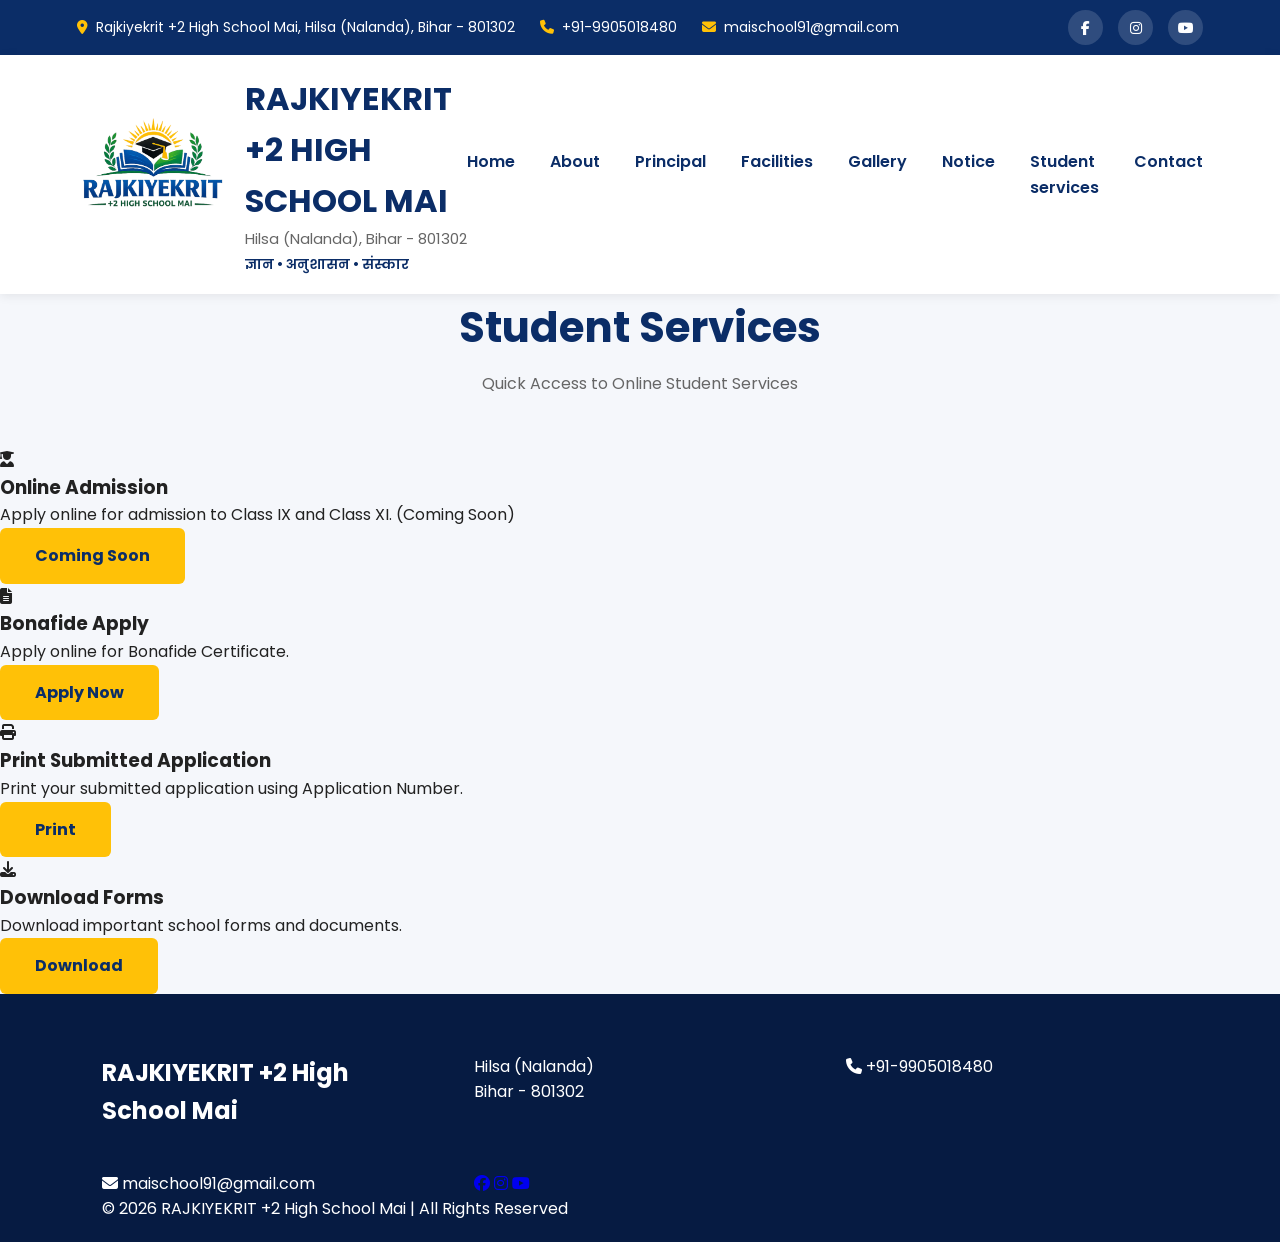
==== student/index.html @ b4afe4d0 "Add files via upload" ====
<!DOCTYPE html>
<html lang="en">
<head>
    <meta charset="UTF-8">
    <meta name="viewport" content="width=device-width, initial-scale=1.0">
    <title>RAJKIYEKRIT +2 High School Mai , Hilsa (Nalanda), Bihar - 801302</title>

    <link rel="icon" type="image/png" href="../images/logo.png">
    <!-- CSS -->
    <link rel="stylesheet" href="../css/style.css">

    <!-- Font Awesome -->
    <link rel="stylesheet"
        href="https://cdnjs.cloudflare.com/ajax/libs/font-awesome/6.5.2/css/all.min.css">

    <!-- Google Font -->
    <link href="https://fonts.googleapis.com/css2?family=Poppins:wght@300;400;500;600;700&display=swap" rel="stylesheet">
</head>

<body>

<!-- ================= TOP HEADER ================= -->

<div class="top-bar">

    <div class="left-top">

        <span>
            <i class="fa-solid fa-location-dot"></i>
            Rajkiyekrit +2 High School Mai, Hilsa (Nalanda), Bihar - 801302
        </span>

        <span>
            <i class="fa-solid fa-phone"></i>
            +91-9905018480
        </span>

        <span>
            <i class="fa-solid fa-envelope"></i>
            maischool91@gmail.com
        </span>

    </div>

    <div class="right-top">

        <a href="#"><i class="fab fa-facebook-f"></i></a>

        <a href="#"><i class="fab fa-instagram"></i></a>

        <a href="#"><i class="fab fa-youtube"></i></a>

    </div>

</div>

<!-- ================= HEADER ================= -->

<header>

<div class="logo">

<img src="../images/logo.png" alt="Logo">

<div>

<h1>RAJKIYEKRIT +2 HIGH SCHOOL MAI</h1>

<p>Hilsa (Nalanda), Bihar - 801302</p>

<span>ज्ञान • अनुशासन • संस्कार</span>

</div>

</div>

<nav>

<ul>

<li><a href="https://highschoolmai.vercel.app/">Home</a></li>

<li><a href="#">About</a></li>

<li><a href="#">Principal</a></li>

<li><a href="#">Facilities</a></li>

<li><a href="#">Gallery</a></li>

<li><a href="#">Notice</a></li>

<li><a href="https://highschoolmai.vercel.app/student/index.html">Student services</a></li>

<li><a href="#">Contact</a></li>

</ul>

</nav>

<div class="menu-btn">

<i class="fa-solid fa-bars"></i>

</div>

</header>



<!-- ================= STUDENT SERVICES ================= -->

<section class="student-services">

    <div class="section-title">

        <h2>Student Services</h2>

        <p>Quick Access to Online Student Services</p>

    </div>

    <div class="student-box">
        <!-- Online Admission -->

<div class="student-card">

    <i class="fa-solid fa-user-graduate"></i>

    <h3>Online Admission</h3>

    <p>

        Apply online for admission to
        Class IX and Class XI.
        (Coming Soon)

    </p>

    <a href="student/admission.html" class="btn">

        Coming Soon

    </a>

</div>

        <!-- Bonafide -->

        <div class="student-card">

            <i class="fa-solid fa-file-lines"></i>

            <h3>Bonafide Apply</h3>

            <p>

                Apply online for Bonafide Certificate.

            </p>

            <a href="./bonafide.html" class="btn">

                Apply Now

            </a>

        </div>

        <!-- Print -->

        <div class="student-card">

            <i class="fa-solid fa-print"></i>

            <h3>Print Submitted Application</h3>

            <p>

                Print your submitted application using Application Number.

            </p>

            <a href="./print-application.html" class="btn">

                Print

            </a>

        </div>

        <!-- Download -->

        <div class="student-card">

            <i class="fa-solid fa-download"></i>

            <h3>Download Forms</h3>

            <p>

                Download important school forms and documents.

            </p>

            <a href="./download-forms.html" class="btn">

                Download

            </a>

        </div>

    </div>

</section>
<!-- ================= FOOTER ================= -->

<footer>

<div class="footer-content">

<h2>RAJKIYEKRIT +2 High School Mai</h2>

<p>

Hilsa (Nalanda)<br>

Bihar - 801302

</p>

<p>

<i class="fa-solid fa-phone"></i>

+91-9905018480

</p>

<p>

<i class="fa-solid fa-envelope"></i>

maischool91@gmail.com

</p>

<div class="social">

<a href="#"><i class="fab fa-facebook"></i></a>

<a href="#"><i class="fab fa-instagram"></i></a>

<a href="#"><i class="fab fa-youtube"></i></a>

</div>

</div>

<div class="copyright">

© 2026 RAJKIYEKRIT +2 High School Mai | All Rights Reserved

</div>

</footer>

<!-- Back To Top -->

<button id="topBtn">

<i class="fa-solid fa-arrow-up"></i>

</button>

<!-- JS -->

<script src="js/script.js"></script>

</body>
</html>
---- css/style.css ----
/*======================================
  +2 HIGH SCHOOL MAI
  style.css (Part 1)
=======================================*/

*{
    margin:0;
    padding:0;
    box-sizing:border-box;
}

html{
    scroll-behavior:smooth;
}

body{
    font-family:'Poppins',sans-serif;
    background:#f5f7fb;
    color:#222;
    line-height:1.6;
}

a{
    text-decoration:none;
}

ul{
    list-style:none;
}

img{
    max-width:100%;
    display:block;
}

/*======================================
TOP BAR
=======================================*/

.top-bar{

    width:100%;

    background:#0b2d67;

    color:#fff;

    display:flex;

    justify-content:space-between;

    align-items:center;

    padding:10px 6%;

    font-size:14px;

    flex-wrap:wrap;

}

.left-top{

    display:flex;

    gap:25px;

    flex-wrap:wrap;

}

.left-top span{

    display:flex;

    align-items:center;

    gap:8px;

}

.left-top i{

    color:#ffc107;

}

.right-top{

    display:flex;

    gap:15px;

}

.right-top a{

    color:white;

    width:35px;

    height:35px;

    border-radius:50%;

    background:rgba(255,255,255,.15);

    display:flex;

    align-items:center;

    justify-content:center;

    transition:.4s;

}

.right-top a:hover{

    background:#ffc107;

    color:#0b2d67;

}

/*======================================
HEADER
=======================================*/

header{

    width:100%;

    background:white;

    display:flex;

    justify-content:space-between;

    align-items:center;

    padding:18px 6%;

    box-shadow:0 2px 10px rgba(0,0,0,.08);


    top:0;

    z-index:999;

}

.logo{

    display:flex;

    align-items:center;

    gap:18px;

}

.logo img{

    width:150px;

}

.logo h1{

    color:#0b2d67;

    font-size:32px;

    font-weight:700;

}

.logo p{

    font-size:15px;

    color:#666;

}

.logo span{

    color:#0b2d67;

    font-weight:600;

    font-size:14px;

}

nav ul{

    display:flex;

    gap:35px;

}

nav ul li a{

    color:#0b2d67;

    font-weight:600;

    transition:.3s;

    position:relative;

}

nav ul li a::after{

    content:"";

    position:absolute;

    left:0;

    bottom:-6px;

    width:0;

    height:3px;

    background:#ffc107;

    transition:.4s;

}

nav ul li a:hover::after{

    width:100%;

}

nav ul li a:hover{

    color:#ff9800;

}

.menu-btn{

    display:none;

    font-size:28px;

    cursor:pointer;

    color:#0b2d67;

}

/*======================================
HERO SECTION
=======================================*/

.hero{

    width:100%;

    height:90vh;

    background:url("../images/slider1.jpg") center center/cover;

    position:relative;

    display:flex;

    align-items:center;

}

.overlay{

    position:absolute;

    width:100%;

    height:100%;

    background:linear-gradient(to right,
        rgba(11,45,103,.95),
        rgba(11,45,103,.35));

}

.hero-content{

    position:relative;

    z-index:5;

    width:600px;

    margin-left:8%;

    color:white;

}

.hero h3{

    font-size:30px;

    color:#ffc107;

    margin-bottom:15px;

}

.hero h1{

    font-size:65px;

    font-weight:700;

    line-height:1.1;

    margin-bottom:20px;

}

.hero h2{

    font-size:28px;

    margin-bottom:20px;

}

.hero p{

    font-size:19px;

    margin-bottom:35px;

}

.hero-btn{

    display:flex;

    gap:20px;

}

.btn{

    display:inline-block;

    background:#ffc107;

    color:#0b2d67;

    padding:15px 35px;

    border-radius:6px;

    font-weight:700;

    transition:.4s;

}

.btn:hover{

    background:white;

    transform:translateY(-4px);

}

.btn2{

    display:inline-block;

    background:white;

    color:#0b2d67;

    padding:15px 35px;

    border-radius:6px;

    font-weight:700;

    transition:.4s;

}

.btn2:hover{

    background:#ffc107;

}

/*======================================
SLIDER DOTS
=======================================*/

.slider-dots{

    position:absolute;

    bottom:30px;

    left:50%;

    transform:translateX(-50%);

    display:flex;

    gap:10px;

}

.slider-dots span{

    width:14px;

    height:14px;

    border-radius:50%;

    background:white;

    opacity:.5;

    cursor:pointer;

}

.slider-dots span.active{

    opacity:1;

    background:#ffc107;

}

/*======================================
ANIMATION
=======================================*/

.hero-content h3{

    animation:fadeLeft 1s ease;

}

.hero-content h1{

    animation:fadeLeft 1.2s ease;

}

.hero-content h2{

    animation:fadeLeft 1.4s ease;

}

.hero-content p{

    animation:fadeLeft 1.6s ease;

}

.hero-btn{

    animation:fadeLeft 1.8s ease;

}

@keyframes fadeLeft{

    from{

        opacity:0;

        transform:translateX(-80px);

    }

    to{

        opacity:1;

        transform:translateX(0);

    }

}

/*======================================
SECTION TITLE
=======================================*/

.section-title{

    text-align:center;

    margin-bottom:50px;

}

.section-title h2{

    font-size:42px;

    color:#0b2d67;

}

.section-title p{

    color:#666;

    margin-top:10px;

}
/*======================================
NOTICE SECTION
======================================*/

.notice{

    width:100%;
    display:flex;
    align-items:center;
    background:#fff;
    box-shadow:0 5px 15px rgba(0,0,0,.08);
    margin:40px 0;
}

.notice-title{

    background:#0b2d67;
    color:#fff;
    padding:18px 35px;
    font-size:18px;
    font-weight:600;
    white-space:nowrap;
}

.notice-title i{
    color:#ffc107;
    margin-right:8px;
}

.notice marquee{

    padding:15px;
    color:#333;
    font-weight:500;
    font-size:16px;
}

/*======================================
ABOUT SECTION
======================================*/

.about{

    width:88%;
    margin:80px auto;

    display:grid;
    grid-template-columns:1fr 1fr;
    gap:60px;
    align-items:center;

}

.about-img{

    overflow:hidden;
    border-radius:15px;
}

.about-img img{

    width:100%;
    border-radius:15px;
    transition:.5s;
}

.about-img:hover img{

    transform:scale(1.08);
}

.about-text h2{

    font-size:42px;
    color:#0b2d67;
    margin-bottom:20px;
}

.about-text p{

    color:#666;
    margin-bottom:18px;
    text-align:justify;
    font-size:17px;
}

.about-text .btn{

    margin-top:20px;
}

/*======================================
FACILITIES
======================================*/

.facilities{

    width:90%;
    margin:80px auto;
    text-align:center;
}

.facilities h2{

    font-size:42px;
    color:#0b2d67;
    margin-bottom:50px;
}

.facility-box{

    display:grid;
    grid-template-columns:repeat(auto-fit,minmax(250px,1fr));
    gap:30px;
}

.card{

    background:#fff;
    padding:40px 30px;
    border-radius:15px;
    box-shadow:0 5px 25px rgba(0,0,0,.08);
    transition:.4s;
}

.card:hover{

    transform:translateY(-10px);
    box-shadow:0 15px 35px rgba(0,0,0,.18);
}

.card i{

    font-size:55px;
    color:#0b2d67;
    margin-bottom:20px;
}

.card h3{

    font-size:25px;
    margin-bottom:15px;
    color:#0b2d67;
}

.card p{

    color:#666;
    font-size:15px;
}

/*======================================
PRINCIPAL
======================================*/

.principal{

    width:90%;
    margin:100px auto;

    display:grid;
    grid-template-columns:350px 1fr;
    gap:60px;
    align-items:center;
}

.principal-img img{

    width:100%;
    border-radius:15px;
    box-shadow:0 10px 25px rgba(0,0,0,.15);
}

.principal-msg h2{

    font-size:40px;
    color:#0b2d67;
    margin-bottom:20px;
}

.principal-msg p{

    color:#555;
    line-height:2;
    font-size:17px;
    text-align:justify;
}

.principal-msg h4{

    margin-top:25px;
    color:#0b2d67;
    font-size:22px;
}

/*======================================
GALLERY
======================================*/

.gallery{

    width:90%;
    margin:100px auto;
    text-align:center;
}

.gallery h2{

    font-size:42px;
    color:#0b2d67;
    margin-bottom:45px;
}

.gallery-grid{

    display:grid;
    grid-template-columns:repeat(auto-fit,minmax(280px,1fr));
    gap:20px;
}

.gallery-grid img{

    width:100%;
    height:250px;
    object-fit:cover;
    border-radius:12px;
    cursor:pointer;
    transition:.4s;
}

.gallery-grid img:hover{

    transform:scale(1.05);
    box-shadow:0 15px 35px rgba(0,0,0,.25);
}

/*======================================
COUNTER
======================================*/

.counter{

    width:100%;
    padding:70px 5%;
    background:#0b2d67;

    display:grid;
    grid-template-columns:repeat(auto-fit,minmax(220px,1fr));
    gap:30px;
    text-align:center;
}

.counter div{

    color:white;
}

.counter h1{

    font-size:55px;
    color:#ffc107;
}

.counter p{

    margin-top:10px;
    font-size:18px;
}

/*======================================
HOVER EFFECTS
======================================*/

.card:hover i{

    transform:rotate(360deg);
    transition:.8s;
}

.gallery img{

    overflow:hidden;
}

.gallery-grid img:hover{

    filter:brightness(110%);
}

/*======================================
SMOOTH TRANSITIONS
======================================*/

.about-img img,
.gallery-grid img,
.card,
.btn,
.btn2{

    transition:all .4s ease;
}
/*======================================
CONTACT SECTION
======================================*/

.contact{

    width:90%;
    margin:90px auto;
    text-align:center;

}

.contact h2{

    font-size:42px;
    color:#0b2d67;
    margin-bottom:40px;

}

.contact form{

    max-width:700px;
    margin:auto;

}

.contact input,
.contact textarea{

    width:100%;
    padding:16px;
    margin-bottom:20px;
    border:1px solid #ddd;
    border-radius:8px;
    font-size:16px;
    font-family:Poppins,sans-serif;
    outline:none;
    transition:.3s;

}

.contact input:focus,
.contact textarea:focus{

    border-color:#0b2d67;
    box-shadow:0 0 8px rgba(11,45,103,.2);

}

.contact textarea{

    height:170px;
    resize:none;

}

.contact button{

    background:#0b2d67;
    color:#fff;
    border:none;
    padding:15px 40px;
    font-size:17px;
    border-radius:8px;
    cursor:pointer;
    transition:.4s;

}

.contact button:hover{

    background:#ffc107;
    color:#0b2d67;

}

/*======================================
MAP
======================================*/

.map{

    width:100%;
    margin-top:80px;

}

.map iframe{

    width:100%;
    height:450px;
    border:0;

}

/*======================================
FOOTER
======================================*/

footer{

    background:#061b42;
    color:#fff;
    padding:60px 8% 20px;

}

.footer-content{

    display:grid;
    grid-template-columns:repeat(auto-fit,minmax(250px,1fr));
    gap:40px;

}

.footer-box h3{

    color:#ffc107;
    margin-bottom:20px;
    font-size:24px;

}

.footer-box p{

    margin-bottom:12px;
    color:#ddd;
    line-height:1.8;

}

.footer-box a{

    display:block;
    color:#ddd;
    margin-bottom:10px;
    transition:.3s;

}

.footer-box a:hover{

    color:#ffc107;
    padding-left:6px;

}

.footer-social{

    display:flex;
    gap:15px;
    margin-top:15px;

}

.footer-social a{

    width:42px;
    height:42px;
    border-radius:50%;
    background:#0b2d67;
    display:flex;
    justify-content:center;
    align-items:center;
    color:white;
    transition:.4s;

}

.footer-social a:hover{

    background:#ffc107;
    color:#0b2d67;
    transform:translateY(-5px);

}

.footer-bottom{

    margin-top:40px;
    border-top:1px solid rgba(255,255,255,.15);
    padding-top:20px;
    text-align:center;
    color:#ccc;

}

/*======================================
BACK TO TOP
======================================*/

#topBtn{

    position:fixed;
    right:25px;
    bottom:25px;
    width:50px;
    height:50px;
    border:none;
    border-radius:50%;
    background:#ffc107;
    color:#0b2d67;
    font-size:22px;
    cursor:pointer;
    display:none;
    z-index:999;
    transition:.4s;

}

#topBtn:hover{

    transform:translateY(-5px);
    background:#0b2d67;
    color:white;

}

/*======================================
SCROLL ANIMATION
======================================*/

.fade-up{

    opacity:0;
    transform:translateY(40px);
    transition:all .8s;

}

.fade-up.active{

    opacity:1;
    transform:translateY(0);

}

/*======================================
RESPONSIVE (TABLET)
======================================*/

@media(max-width:992px){

header{

    flex-direction:column;
    gap:20px;

}

nav ul{

    flex-wrap:wrap;
    justify-content:center;
    gap:20px;

}

.hero{

    height:75vh;

}

.hero h1{

    font-size:45px;

}

.hero h2{

    font-size:22px;

}

.about{

    grid-template-columns:1fr;

}

.principal{

    grid-template-columns:1fr;
    text-align:center;

}

.principal-img{

    width:300px;
    margin:auto;

}

}

/*======================================
RESPONSIVE (MOBILE)
======================================*/

@media(max-width:768px){

.top-bar{

    flex-direction:column;
    gap:10px;
    text-align:center;

}

.left-top{

    justify-content:center;

}

.logo{

    flex-direction:column;
    text-align:center;

}

.logo h1{

    font-size:24px;

}

.menu-btn{

    display:block;

}

nav{

    width:100%;

}

nav ul{

    display:none;
    flex-direction:column;
    background:#0b2d67;
    padding:20px;
    margin-top:15px;

}

nav ul.active{

    display:flex;

}

nav ul li a{

    color:white;

}

.hero{

    height:70vh;
    text-align:center;
    justify-content:center;

}

.hero-content{

    width:90%;
    margin:0 auto;

}

.hero h1{

    font-size:35px;

}

.hero h2{

    font-size:20px;

}

.hero p{

    font-size:15px;

}

.hero-btn{

    flex-direction:column;

}

.btn,
.btn2{

    width:100%;

}

.gallery-grid{

    grid-template-columns:1fr;

}

.counter{

    grid-template-columns:1fr 1fr;

}

.footer-content{

    grid-template-columns:1fr;

}

}

/*======================================
SMALL MOBILE
======================================*/

@media(max-width:480px){

.hero{

    height:65vh;

}

.hero h1{

    font-size:28px;

}

.hero h2{

    font-size:18px;

}

.hero p{

    font-size:14px;

}

.counter{

    grid-template-columns:1fr;

}

.contact h2,
.gallery h2,
.facilities h2,
.about-text h2,
.principal-msg h2{

    font-size:30px;

}

}

/*======================================
END OF STYLE.CSS
======================================*/
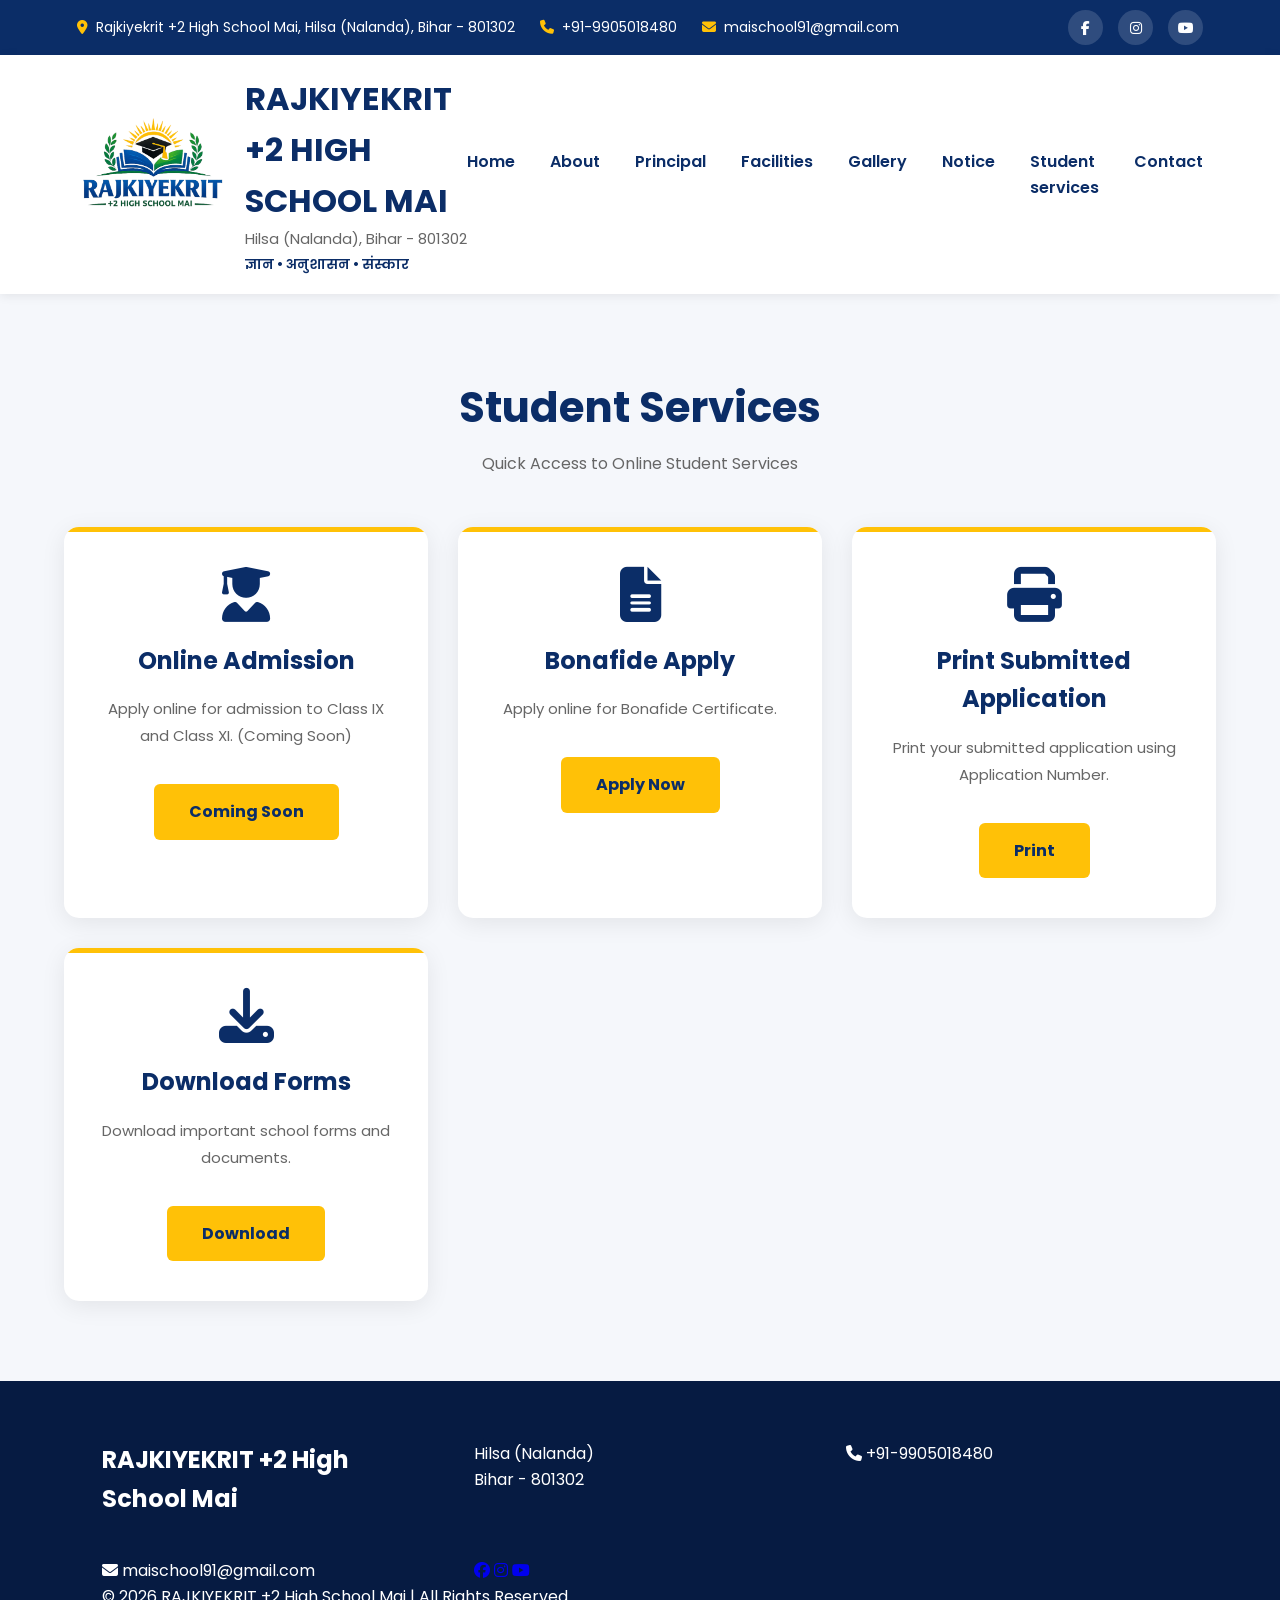
==== commit 6d1b2280: "Add files via upload" ====
--- a/student/index.html
+++ b/student/index.html
@@ -276,7 +276,7 @@
 
 <!-- JS -->
 
-<script src="js/script.js"></script>
+<script src="../js/script.js"></script>
 
 </body>
 </html>
--- a/css/style.css
+++ b/css/style.css
@@ -1309,5 +1309,207 @@
 }
 
 /*======================================
+STUDENT SERVICES
+======================================*/
+
+.student-services{
+
+    width:90%;
+
+    margin:80px auto;
+
+    text-align:center;
+
+}
+
+.student-box{
+
+    display:grid;
+
+    grid-template-columns:repeat(auto-fit,minmax(280px,1fr));
+
+    gap:30px;
+
+    margin-top:40px;
+
+}
+
+.student-card{
+
+    background:#fff;
+
+    padding:40px 30px;
+
+    border-radius:15px;
+
+    box-shadow:0 5px 25px rgba(0,0,0,.08);
+
+    transition:.4s;
+
+    position:relative;
+
+    overflow:hidden;
+
+}
+
+.student-card::before{
+
+    content:"";
+
+    position:absolute;
+
+    top:0;
+
+    left:0;
+
+    width:100%;
+
+    height:5px;
+
+    background:#ffc107;
+
+}
+
+.student-card:hover{
+
+    transform:translateY(-10px);
+
+    box-shadow:0 15px 35px rgba(0,0,0,.18);
+
+}
+
+.student-card i{
+
+    font-size:55px;
+
+    color:#0b2d67;
+
+    margin-bottom:20px;
+
+    transition:.6s;
+
+}
+
+.student-card:hover i{
+
+    transform:rotate(360deg);
+
+    color:#ffc107;
+
+}
+
+.student-card h3{
+
+    font-size:24px;
+
+    color:#0b2d67;
+
+    margin-bottom:15px;
+
+}
+
+.student-card p{
+
+    color:#666;
+
+    font-size:15px;
+
+    margin-bottom:25px;
+
+    line-height:1.8;
+
+}
+
+.student-card .btn{
+
+    margin-top:10px;
+
+}
+
+/* Responsive */
+
+@media(max-width:768px){
+
+.student-services{
+
+width:95%;
+
+}
+
+.student-box{
+
+grid-template-columns:1fr;
+
+}
+
+}
+/*======================================
+PRINT APPLICATION
+======================================*/
+
+.print-box{
+
+    width:500px;
+
+    max-width:95%;
+
+    margin:40px auto;
+
+    background:#fff;
+
+    padding:40px;
+
+    border-radius:15px;
+
+    text-align:center;
+
+    box-shadow:0 10px 30px rgba(0,0,0,.1);
+
+}
+
+.print-box i{
+
+    font-size:60px;
+
+    color:#0b2d67;
+
+    margin-bottom:20px;
+
+}
+
+.print-box h3{
+
+    color:#0b2d67;
+
+    margin-bottom:20px;
+
+}
+
+.print-box input{
+
+    width:100%;
+
+    padding:15px;
+
+    border:1px solid #ddd;
+
+    border-radius:8px;
+
+    font-size:16px;
+
+    margin-bottom:20px;
+
+}
+
+.print-box input:focus{
+
+    outline:none;
+
+    border-color:#0b2d67;
+
+}
+
+
+/*======================================
 END OF STYLE.CSS
 ======================================*/
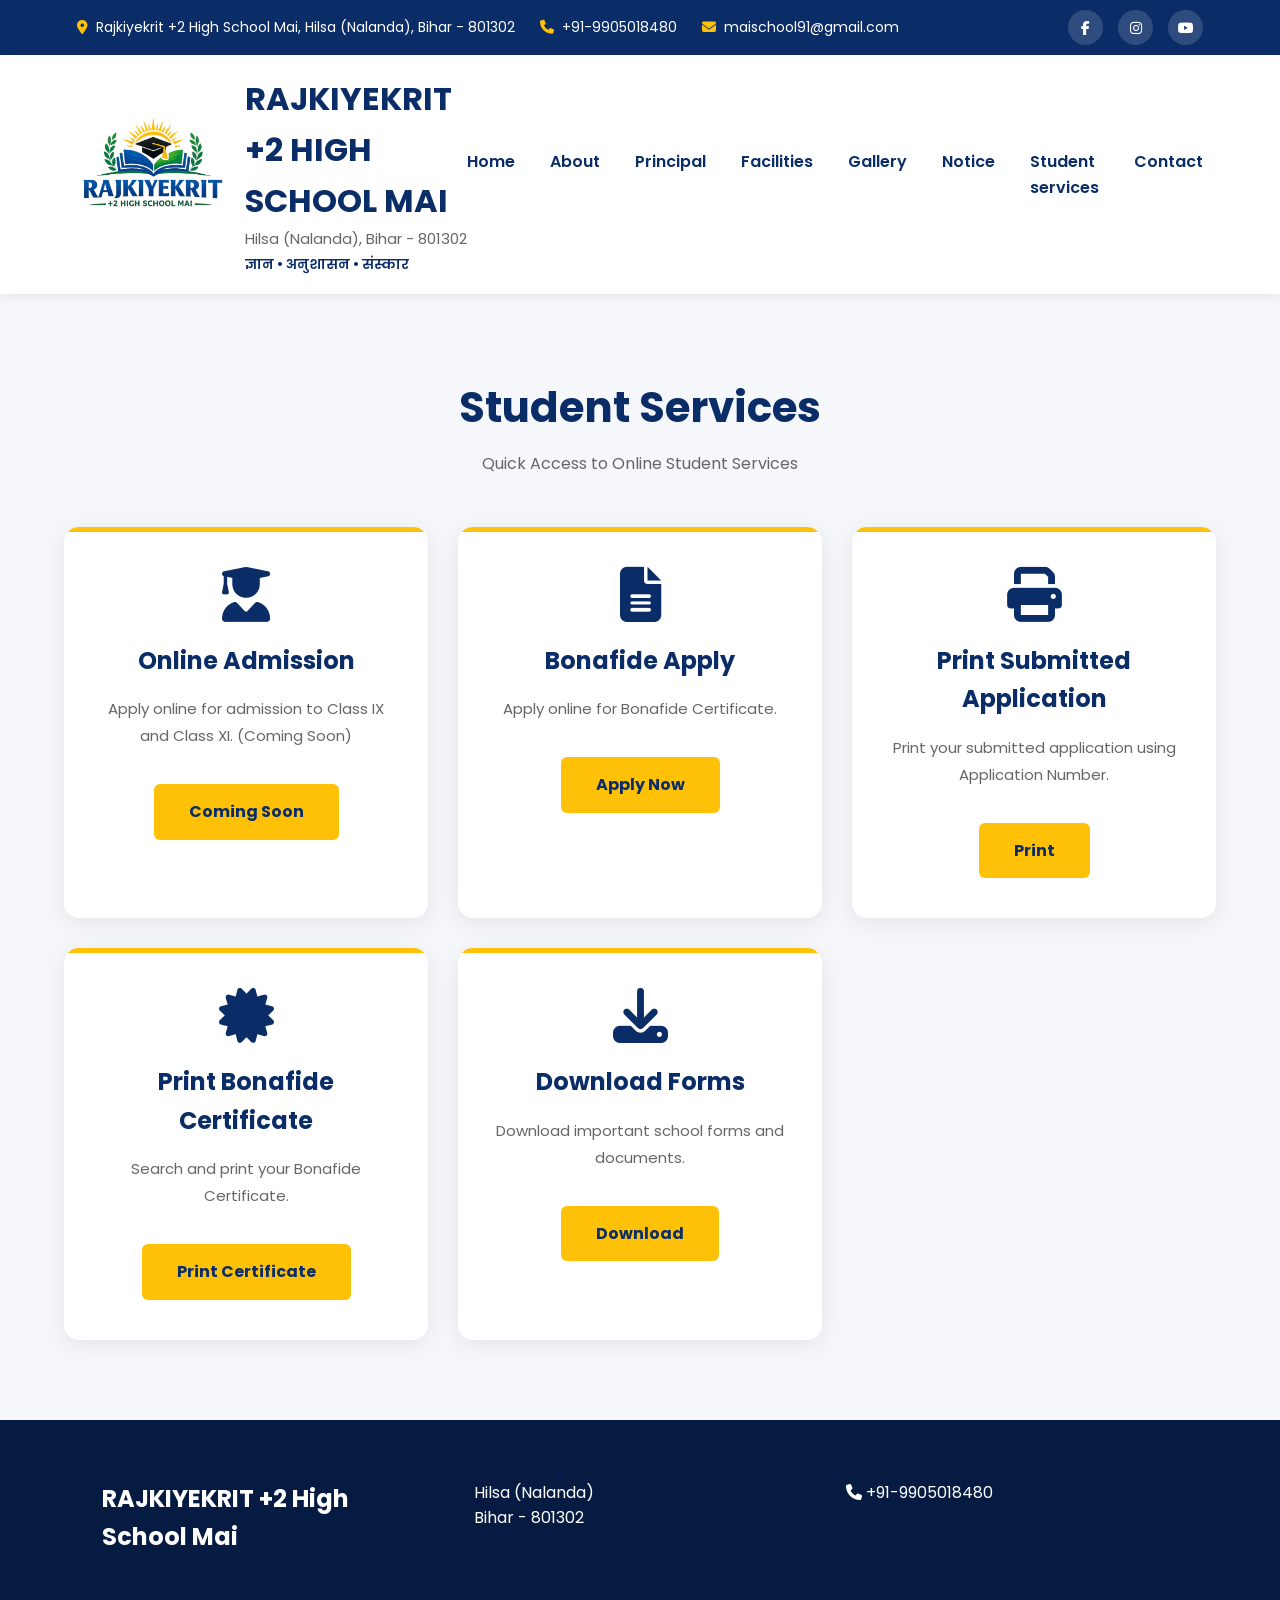
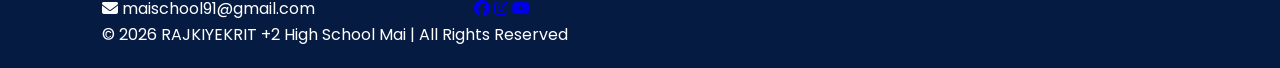
==== commit 78aa62db: "Update index.html" ====
--- a/student/index.html
+++ b/student/index.html
@@ -188,6 +188,27 @@
             </a>
 
         </div>
+                    <!-- Print Bonafide Certificate -->
+
+        <div class="student-card">
+
+            <i class="fa-solid fa-certificate"></i>
+
+            <h3>Print Bonafide Certificate</h3>
+
+            <p>
+
+                Search and print your Bonafide Certificate.
+
+            </p>
+
+            <a href="./print-bonafide-certificate.html" class="btn">
+
+                Print Certificate
+
+            </a>
+
+        </div>
 
         <!-- Download -->
 
@@ -279,4 +300,4 @@
 <script src="../js/script.js"></script>
 
 </body>
-</html>+</html>
